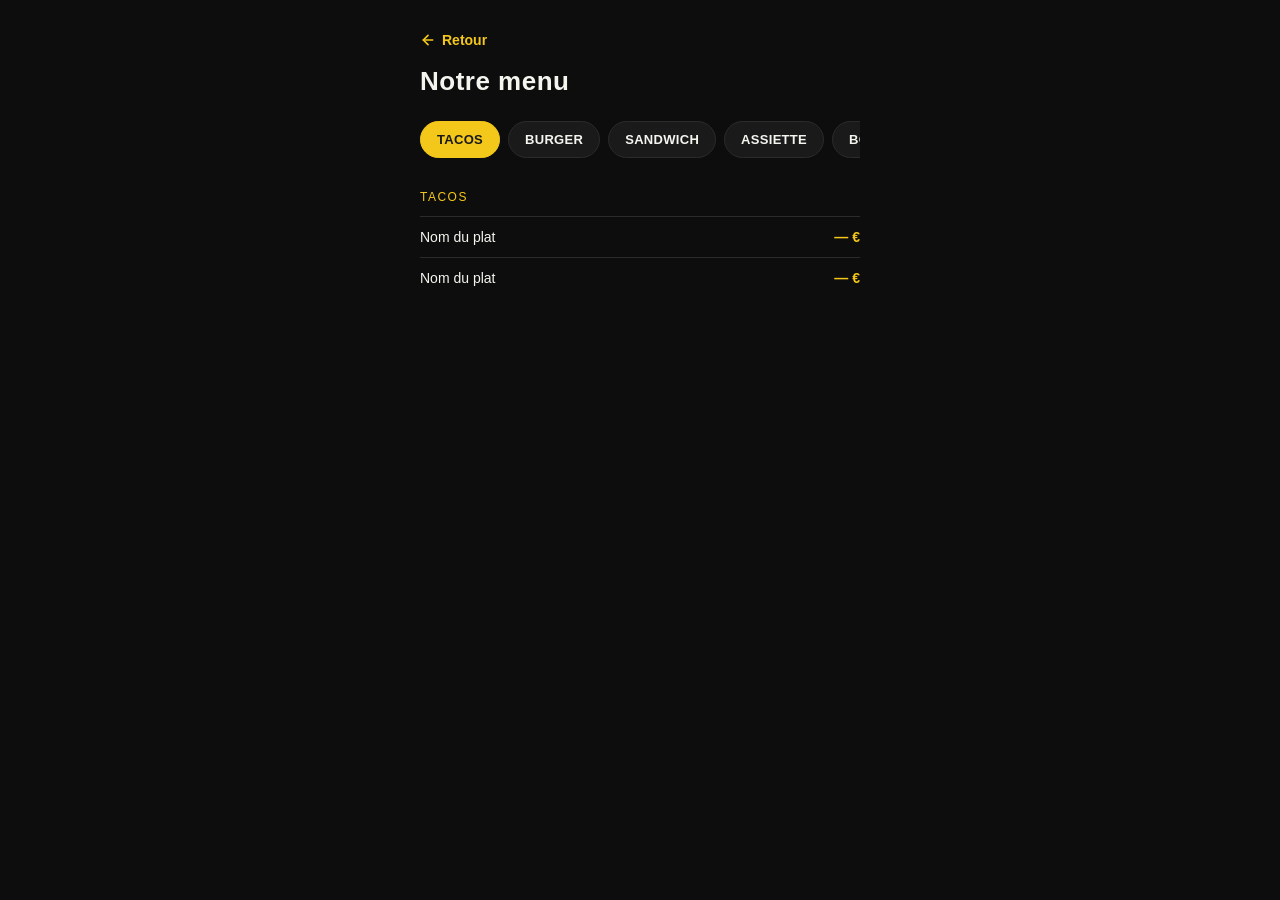
==== menu.html @ 344ff5b7 "Add files via upload" ====
<!DOCTYPE html>
<html lang="fr">
<head>
<meta charset="UTF-8">
<meta name="viewport" content="width=device-width, initial-scale=1.0">
<title>Bawi Food — Menu</title>
<link rel="stylesheet" href="style.css">
</head>
<body>
<div class="wrap">

  <div class="menu-header">
    <a href="index.html" class="back-link">
      <svg viewBox="0 0 24 24" width="16" height="16" fill="none" stroke="currentColor" stroke-width="2.5" stroke-linecap="round" stroke-linejoin="round"><line x1="19" y1="12" x2="5" y2="12"/><polyline points="12 19 5 12 12 5"/></svg>
      Retour
    </a>
    <p class="menu-title">Notre menu</p>
  </div>

  <div class="tabs" id="tabs">
    <button class="tab-btn active" data-tab="tacos">Tacos</button>
    <button class="tab-btn" data-tab="burger">Burger</button>
    <button class="tab-btn" data-tab="sandwich">Sandwich</button>
    <button class="tab-btn" data-tab="assiette">Assiette</button>
    <button class="tab-btn" data-tab="box">Box</button>
    <button class="tab-btn" data-tab="panini">Panini</button>
    <button class="tab-btn" data-tab="salade-dessert">Salade &amp; dessert</button>
    <button class="tab-btn" data-tab="extra">Extra</button>
  </div>

  <div class="tab-panel active" id="tacos">
    <p class="category-title">Tacos</p>
    <div class="item"><span class="item-name">Nom du plat</span><span class="item-price">— €</span></div>
    <div class="item"><span class="item-name">Nom du plat</span><span class="item-price">— €</span></div>
  </div>

  <div class="tab-panel" id="burger">
    <p class="category-title">Burger</p>
    <div class="item"><span class="item-name">Nom du plat</span><span class="item-price">— €</span></div>
  </div>

  <div class="tab-panel" id="sandwich">
    <p class="category-title">Sandwich</p>
    <div class="item"><span class="item-name">Nom du plat</span><span class="item-price">— €</span></div>
  </div>

  <div class="tab-panel" id="assiette">
    <p class="category-title">Assiette</p>
    <div class="item"><span class="item-name">Nom du plat</span><span class="item-price">— €</span></div>
  </div>

  <div class="tab-panel" id="box">
    <p class="category-title">Box</p>
    <div class="item"><span class="item-name">Nom du plat</span><span class="item-price">— €</span></div>
  </div>

  <div class="tab-panel" id="panini">
    <p class="category-title">Panini</p>
    <div class="item"><span class="item-name">Nom du plat</span><span class="item-price">— €</span></div>
  </div>

  <div class="tab-panel" id="salade-dessert">
    <p class="category-title">Salade &amp; dessert</p>
    <div class="item"><span class="item-name">Nom du plat</span><span class="item-price">— €</span></div>
  </div>

  <div class="tab-panel" id="extra">
    <p class="category-title">Extra</p>
    <div class="item"><span class="item-name">Nom du plat</span><span class="item-price">— €</span></div>
  </div>

</div>

<script>
  const buttons = document.querySelectorAll('.tab-btn');
  const panels = document.querySelectorAll('.tab-panel');

  buttons.forEach(btn => {
    btn.addEventListener('click', () => {
      buttons.forEach(b => b.classList.remove('active'));
      panels.forEach(p => p.classList.remove('active'));
      btn.classList.add('active');
      document.getElementById(btn.dataset.tab).classList.add('active');
    });
  });
</script>
</body>
</html>
---- style.css ----
* { margin: 0; padding: 0; box-sizing: border-box; }

:root {
  --bg: #0d0d0d;
  --bg-card: #1a1a1a;
  --white: #f5f5f0;
  --yellow: #f4c81a;
  --border: #2b2b2b;
}

body {
  background: var(--bg);
  color: var(--white);
  font-family: 'Arial', sans-serif;
  min-height: 100vh;
}

.wrap {
  max-width: 480px;
  margin: 0 auto;
  padding: 32px 20px 60px;
  display: flex;
  flex-direction: column;
  align-items: center;
  text-align: center;
}

/* --- logo --- */
.logo {
  width: 190px;
  height: 190px;
  border-radius: 50%;
  border: 4px solid var(--yellow);
  display: flex;
  align-items: center;
  justify-content: center;
  margin-bottom: 24px;
}
.logo-inner {
  width: 168px;
  height: 168px;
  border-radius: 50%;
  border: 1.5px solid var(--yellow);
  display: flex;
  align-items: center;
  justify-content: center;
}
.logo-mono {
  font-weight: 900;
  font-size: 54px;
  color: var(--yellow);
  letter-spacing: 1px;
}
.logo-placeholder-tag {
  font-size: 11px;
  color: #777;
  margin-top: -8px;
  margin-bottom: 24px;
}

/* --- adresse / horaires --- */
.address {
  font-size: 17px;
  font-weight: 700;
  letter-spacing: 0.5px;
  margin-bottom: 4px;
}
.address-sub {
  font-size: 13px;
  color: #b3b3b3;
  margin-bottom: 28px;
}

.hours {
  width: 100%;
  background: var(--bg-card);
  border: 1px solid var(--border);
  border-radius: 12px;
  padding: 16px 18px;
  margin-bottom: 32px;
}
.hours-title {
  font-size: 12px;
  text-transform: uppercase;
  letter-spacing: 1.5px;
  color: var(--yellow);
  margin-bottom: 12px;
  text-align: left;
}
.hours-row {
  display: flex;
  justify-content: space-between;
  font-size: 14px;
  padding: 6px 0;
  border-bottom: 1px solid var(--border);
  text-align: left;
}
.hours-row:last-child { border-bottom: none; }
.hours-day { font-weight: 700; }
.hours-time { color: #d9d9d9; }
.closed { color: #7a7a7a; font-style: italic; }

/* --- bouton menu --- */
.menu-btn {
  display: flex;
  align-items: center;
  justify-content: center;
  gap: 10px;
  width: 100%;
  background: var(--yellow);
  color: #1a1a1a;
  font-weight: 900;
  font-size: 18px;
  letter-spacing: 1px;
  text-transform: uppercase;
  text-decoration: none;
  padding: 18px;
  border-radius: 12px;
  transition: transform 0.15s ease, box-shadow 0.15s ease;
}
.menu-btn:hover, .menu-btn:focus-visible {
  transform: translateY(-2px);
  box-shadow: 0 6px 0 0 #b89400;
  outline: none;
}
.menu-btn:active {
  transform: translateY(0);
  box-shadow: none;
}
.menu-btn svg { width: 20px; height: 20px; }

/* --- page menu --- */
.menu-header {
  width: 100%;
  text-align: left;
  margin-bottom: 24px;
}
.back-link {
  display: inline-flex;
  align-items: center;
  gap: 6px;
  color: var(--yellow);
  text-decoration: none;
  font-size: 14px;
  font-weight: 700;
  margin-bottom: 18px;
}
.menu-title {
  font-size: 26px;
  font-weight: 900;
  letter-spacing: 0.5px;
}

/* --- onglets --- */
.tabs {
  display: flex;
  gap: 8px;
  width: 100%;
  overflow-x: auto;
  padding-bottom: 12px;
  margin-bottom: 20px;
  scrollbar-width: none;
}
.tabs::-webkit-scrollbar { display: none; }
.tab-btn {
  flex: 0 0 auto;
  background: var(--bg-card);
  border: 1px solid var(--border);
  color: var(--white);
  font-weight: 700;
  font-size: 13px;
  letter-spacing: 0.3px;
  text-transform: uppercase;
  padding: 10px 16px;
  border-radius: 999px;
  cursor: pointer;
  white-space: nowrap;
  transition: background 0.15s ease, color 0.15s ease, border-color 0.15s ease;
}
.tab-btn.active {
  background: var(--yellow);
  color: #1a1a1a;
  border-color: var(--yellow);
}

.tab-panel { display: none; width: 100%; }
.tab-panel.active { display: block; }

.category-title {
  font-size: 12px;
  text-transform: uppercase;
  letter-spacing: 1.5px;
  color: var(--yellow);
  margin-bottom: 12px;
  text-align: left;
}

.item {
  display: flex;
  justify-content: space-between;
  gap: 12px;
  padding: 12px 0;
  border-top: 1px solid var(--border);
  font-size: 14px;
  text-align: left;
}
.item-name { color: var(--white); }
.item-price { color: var(--yellow); font-weight: 700; white-space: nowrap; }
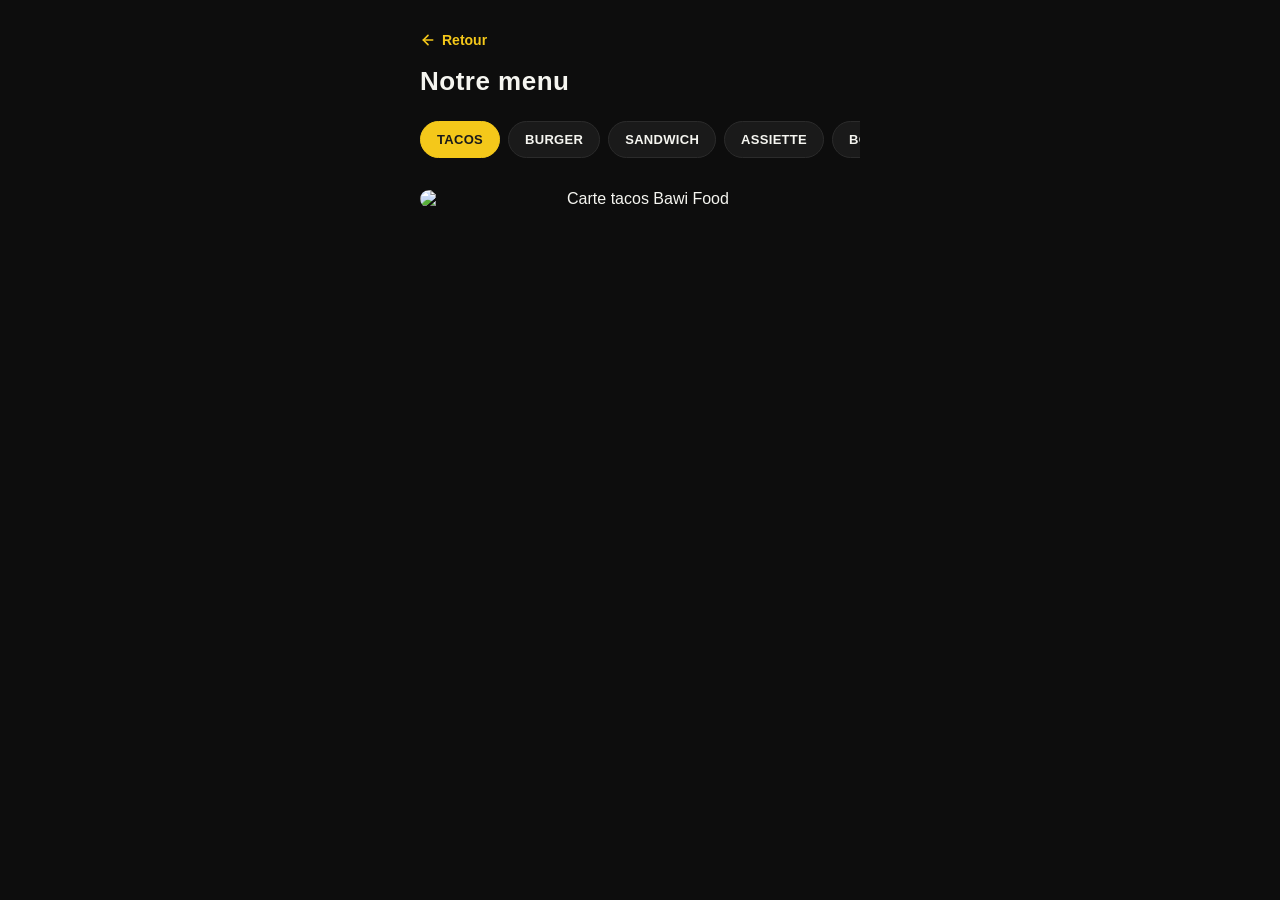
==== commit f2b17b36: "Add files via upload" ====
--- a/menu.html
+++ b/menu.html
@@ -29,9 +29,7 @@
   </div>
 
   <div class="tab-panel active" id="tacos">
-    <p class="category-title">Tacos</p>
-    <div class="item"><span class="item-name">Nom du plat</span><span class="item-price">— €</span></div>
-    <div class="item"><span class="item-name">Nom du plat</span><span class="item-price">— €</span></div>
+    <img src="images/tacos.jpg" alt="Carte tacos Bawi Food" class="category-photo">
   </div>
 
   <div class="tab-panel" id="burger">
--- a/style.css
+++ b/style.css
@@ -195,6 +195,13 @@
   text-align: left;
 }
 
+.category-photo {
+  width: 100%;
+  border-radius: 12px;
+  margin-bottom: 0;
+  display: block;
+}
+
 .item {
   display: flex;
   justify-content: space-between;
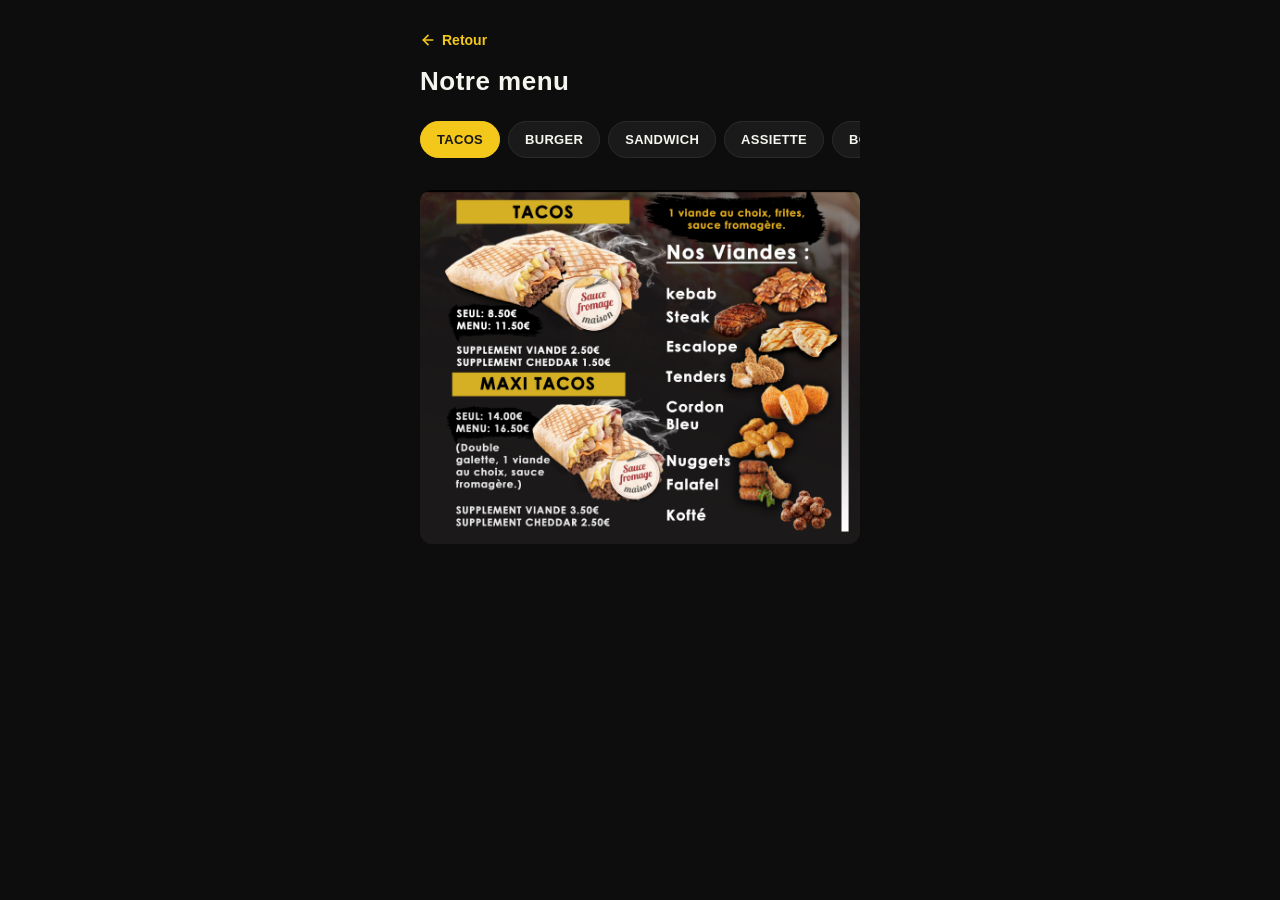
==== commit e1bf8821: "Add files via upload" ====
--- a/menu.html
+++ b/menu.html
@@ -29,7 +29,7 @@
   </div>
 
   <div class="tab-panel active" id="tacos">
-    <img src="images/tacos.jpg" alt="Carte tacos Bawi Food" class="category-photo">
+    <img src="tacos.jpg" alt="Carte tacos Bawi Food" class="category-photo">
   </div>
 
   <div class="tab-panel" id="burger">
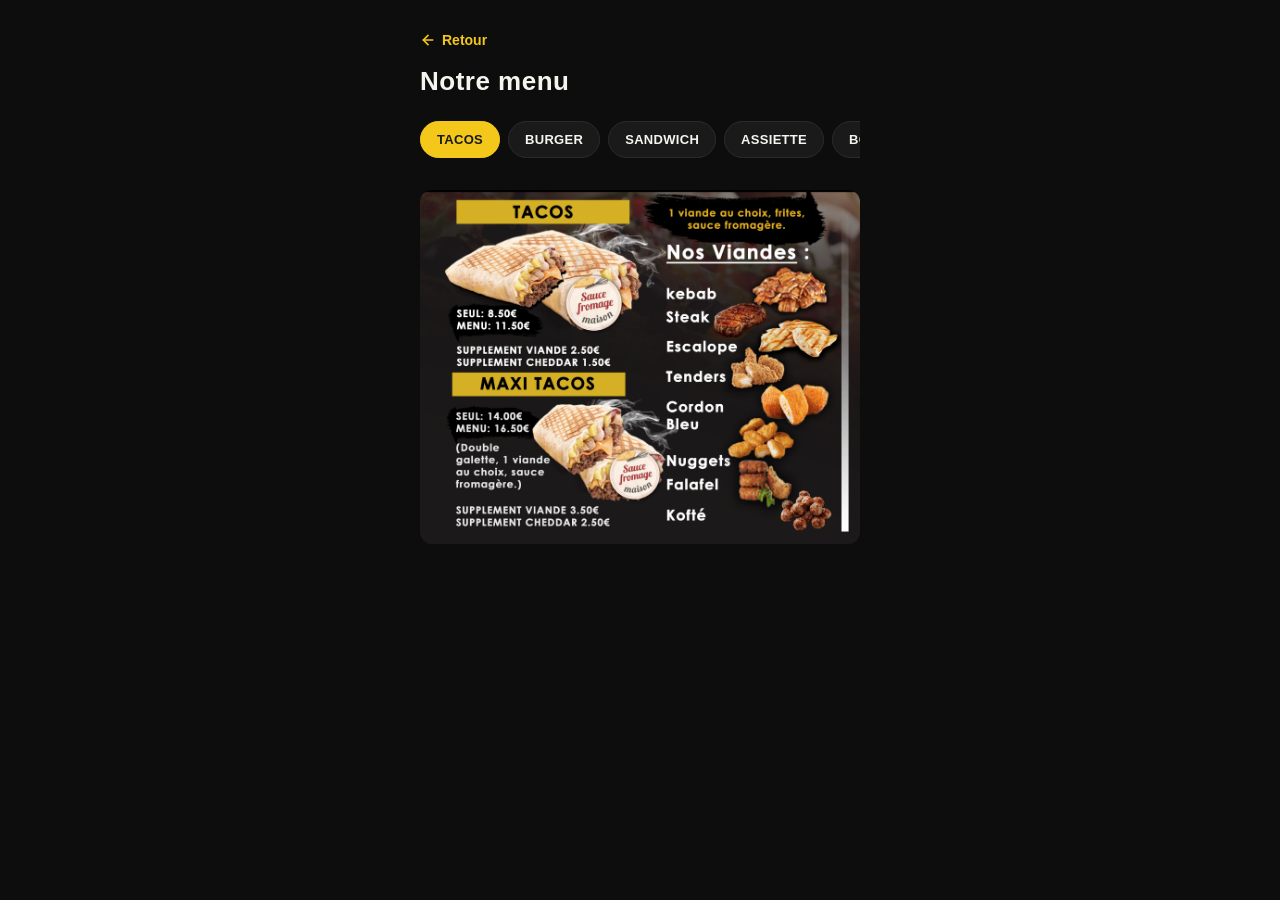
==== commit 71024c4d: "Add files via upload" ====
--- a/menu.html
+++ b/menu.html
@@ -33,13 +33,20 @@
   </div>
 
   <div class="tab-panel" id="burger">
-    <p class="category-title">Burger</p>
-    <div class="item"><span class="item-name">Nom du plat</span><span class="item-price">— €</span></div>
+    <img src="burger.jpg" alt="Carte burger Bawi Food" class="category-photo">
   </div>
 
   <div class="tab-panel" id="sandwich">
-    <p class="category-title">Sandwich</p>
-    <div class="item"><span class="item-name">Nom du plat</span><span class="item-price">— €</span></div>
+    <img src="sandwich1.jpg" alt="Kebab" class="category-photo">
+    <img src="sandwich2.jpg" alt="Maxi kebab" class="category-photo">
+    <img src="sandwich3.jpg" alt="Galette" class="category-photo">
+    <img src="sandwich4.jpg" alt="Américain" class="category-photo">
+    <img src="sandwich5.jpg" alt="Maxi wrap" class="category-photo">
+    <img src="sandwich6.jpg" alt="Miche kebab" class="category-photo">
+    <img src="sandwich7.jpg" alt="Wrap poulet" class="category-photo">
+    <img src="sandwich8.jpg" alt="Maxi galette" class="category-photo">
+    <img src="sandwich9.jpg" alt="Escalope" class="category-photo">
+    <img src="sandwich10.jpg" alt="Kebab frites" class="category-photo">
   </div>
 
   <div class="tab-panel" id="assiette">
--- a/style.css
+++ b/style.css
@@ -198,9 +198,10 @@
 .category-photo {
   width: 100%;
   border-radius: 12px;
-  margin-bottom: 0;
+  margin-bottom: 12px;
   display: block;
 }
+.category-photo:first-child { margin-top: 0; }
 
 .item {
   display: flex;
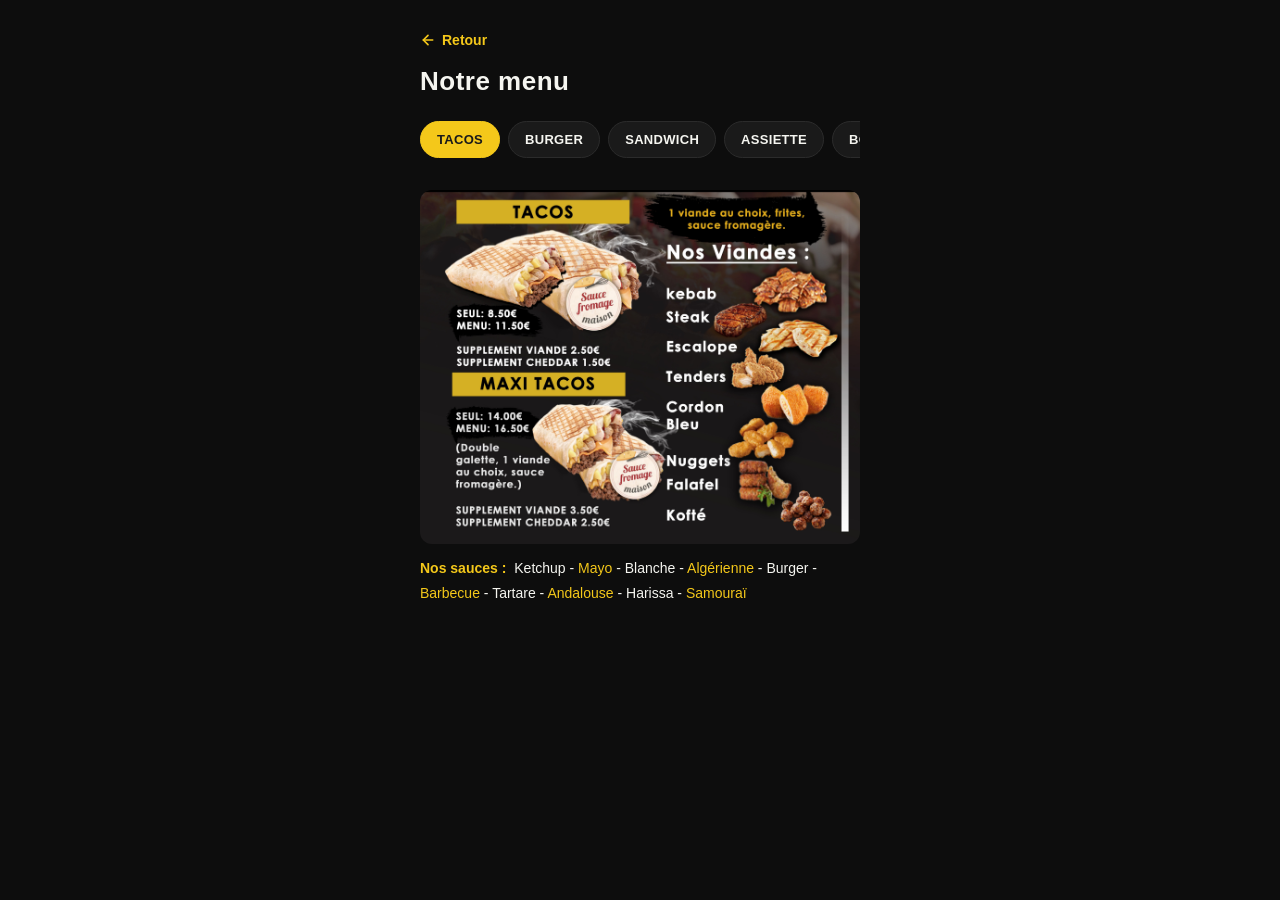
==== commit b8e258f6: "Add files via upload" ====
--- a/menu.html
+++ b/menu.html
@@ -30,10 +30,12 @@
 
   <div class="tab-panel active" id="tacos">
     <img src="tacos.jpg" alt="Carte tacos Bawi Food" class="category-photo">
+    <p class="sauces"><span class="sauces-label">Nos sauces :</span> <span class="sauce-white">Ketchup</span> - <span class="sauce-yellow">Mayo</span> - <span class="sauce-white">Blanche</span> - <span class="sauce-yellow">Algérienne</span> - <span class="sauce-white">Burger</span> - <span class="sauce-yellow">Barbecue</span> - <span class="sauce-white">Tartare</span> - <span class="sauce-yellow">Andalouse</span> - <span class="sauce-white">Harissa</span> - <span class="sauce-yellow">Samouraï</span></p>
   </div>
 
   <div class="tab-panel" id="burger">
     <img src="burger.jpg" alt="Carte burger Bawi Food" class="category-photo">
+    <p class="sauces"><span class="sauces-label">Nos sauces :</span> <span class="sauce-white">Ketchup</span> - <span class="sauce-yellow">Mayo</span> - <span class="sauce-white">Blanche</span> - <span class="sauce-yellow">Algérienne</span> - <span class="sauce-white">Burger</span> - <span class="sauce-yellow">Barbecue</span> - <span class="sauce-white">Tartare</span> - <span class="sauce-yellow">Andalouse</span> - <span class="sauce-white">Harissa</span> - <span class="sauce-yellow">Samouraï</span></p>
   </div>
 
   <div class="tab-panel" id="sandwich">
@@ -47,31 +49,31 @@
     <img src="sandwich8.jpg" alt="Maxi galette" class="category-photo">
     <img src="sandwich9.jpg" alt="Escalope" class="category-photo">
     <img src="sandwich10.jpg" alt="Kebab frites" class="category-photo">
+    <p class="sauces"><span class="sauces-label">Nos sauces :</span> <span class="sauce-white">Ketchup</span> - <span class="sauce-yellow">Mayo</span> - <span class="sauce-white">Blanche</span> - <span class="sauce-yellow">Algérienne</span> - <span class="sauce-white">Burger</span> - <span class="sauce-yellow">Barbecue</span> - <span class="sauce-white">Tartare</span> - <span class="sauce-yellow">Andalouse</span> - <span class="sauce-white">Harissa</span> - <span class="sauce-yellow">Samouraï</span></p>
   </div>
 
   <div class="tab-panel" id="assiette">
-    <p class="category-title">Assiette</p>
-    <div class="item"><span class="item-name">Nom du plat</span><span class="item-price">— €</span></div>
+    <img src="assiette1.jpg" alt="Assiette escalope, mix kebab, adana" class="category-photo">
+    <img src="assiette2.jpg" alt="Assiette panini, kebab, tenders, steaks" class="category-photo">
+    <p class="sauces"><span class="sauces-label">Nos sauces :</span> <span class="sauce-white">Ketchup</span> - <span class="sauce-yellow">Mayo</span> - <span class="sauce-white">Blanche</span> - <span class="sauce-yellow">Algérienne</span> - <span class="sauce-white">Burger</span> - <span class="sauce-yellow">Barbecue</span> - <span class="sauce-white">Tartare</span> - <span class="sauce-yellow">Andalouse</span> - <span class="sauce-white">Harissa</span> - <span class="sauce-yellow">Samouraï</span></p>
   </div>
 
   <div class="tab-panel" id="box">
-    <p class="category-title">Box</p>
-    <div class="item"><span class="item-name">Nom du plat</span><span class="item-price">— €</span></div>
+    <img src="box.jpg" alt="Carte box Bawi Food" class="category-photo">
+    <p class="sauces"><span class="sauces-label">Nos sauces :</span> <span class="sauce-white">Ketchup</span> - <span class="sauce-yellow">Mayo</span> - <span class="sauce-white">Blanche</span> - <span class="sauce-yellow">Algérienne</span> - <span class="sauce-white">Burger</span> - <span class="sauce-yellow">Barbecue</span> - <span class="sauce-white">Tartare</span> - <span class="sauce-yellow">Andalouse</span> - <span class="sauce-white">Harissa</span> - <span class="sauce-yellow">Samouraï</span></p>
   </div>
 
   <div class="tab-panel" id="panini">
-    <p class="category-title">Panini</p>
-    <div class="item"><span class="item-name">Nom du plat</span><span class="item-price">— €</span></div>
+    <img src="panini.jpg" alt="Carte panini Bawi Food" class="category-photo">
+    <p class="sauces"><span class="sauces-label">Nos sauces :</span> <span class="sauce-white">Ketchup</span> - <span class="sauce-yellow">Mayo</span> - <span class="sauce-white">Blanche</span> - <span class="sauce-yellow">Algérienne</span> - <span class="sauce-white">Burger</span> - <span class="sauce-yellow">Barbecue</span> - <span class="sauce-white">Tartare</span> - <span class="sauce-yellow">Andalouse</span> - <span class="sauce-white">Harissa</span> - <span class="sauce-yellow">Samouraï</span></p>
   </div>
 
   <div class="tab-panel" id="salade-dessert">
-    <p class="category-title">Salade &amp; dessert</p>
-    <div class="item"><span class="item-name">Nom du plat</span><span class="item-price">— €</span></div>
+    <img src="salade-dessert.jpg" alt="Carte salades et desserts Bawi Food" class="category-photo">
   </div>
 
   <div class="tab-panel" id="extra">
-    <p class="category-title">Extra</p>
-    <div class="item"><span class="item-name">Nom du plat</span><span class="item-price">— €</span></div>
+    <img src="extra.jpg" alt="Carte extras Bawi Food" class="category-photo">
   </div>
 
 </div>
--- a/style.css
+++ b/style.css
@@ -203,6 +203,22 @@
 }
 .category-photo:first-child { margin-top: 0; }
 
+/* --- liste des sauces --- */
+.sauces {
+  width: 100%;
+  text-align: left;
+  font-size: 14px;
+  margin-top: 4px;
+  line-height: 1.8;
+}
+.sauces-label {
+  color: var(--yellow);
+  font-weight: 700;
+  margin-right: 4px;
+}
+.sauce-white { color: var(--white); }
+.sauce-yellow { color: var(--yellow); }
+
 .item {
   display: flex;
   justify-content: space-between;
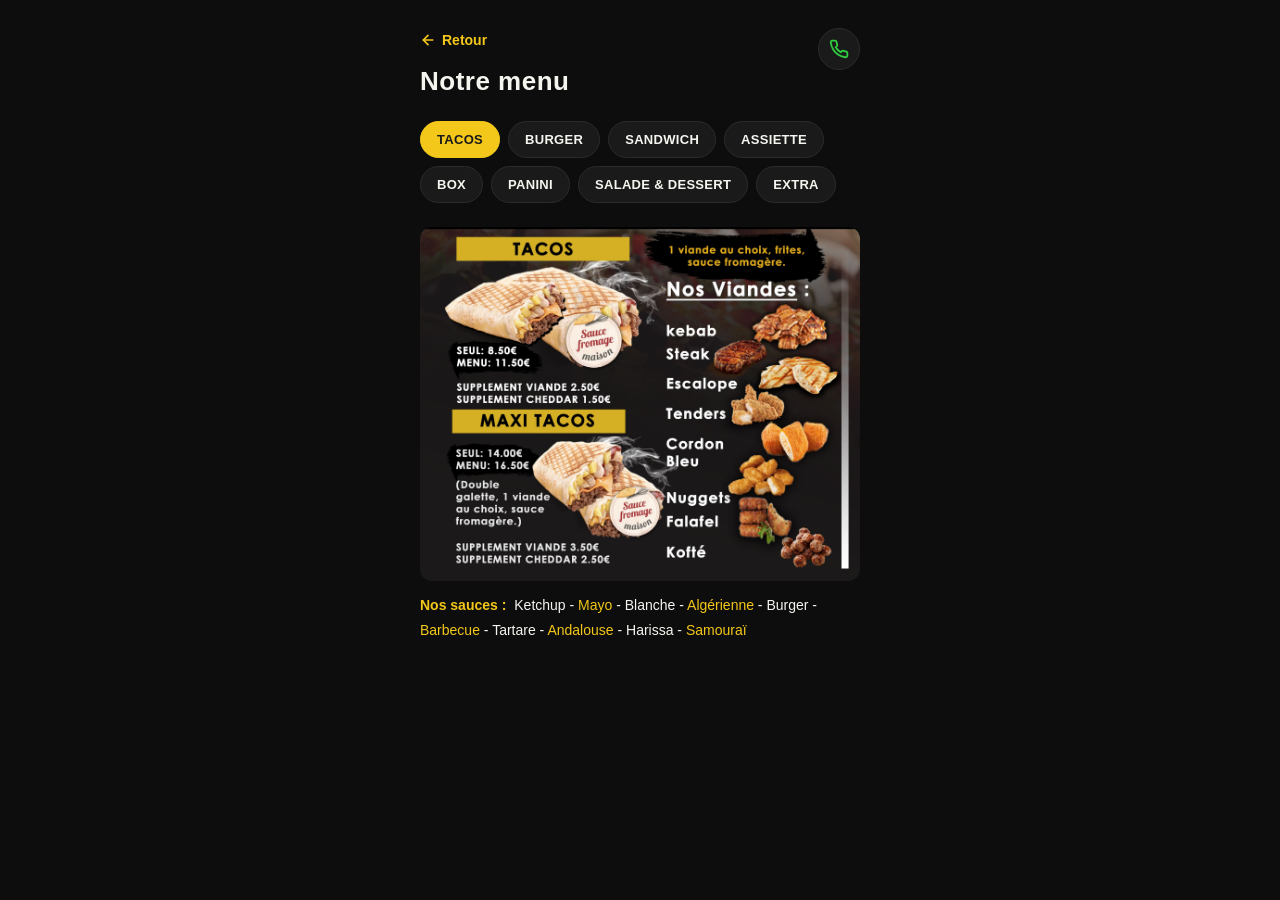
==== commit dc7ac573: "Add files via upload" ====
--- a/menu.html
+++ b/menu.html
@@ -10,6 +10,9 @@
 <div class="wrap">
 
   <div class="menu-header">
+    <a href="tel:0988498501" class="call-btn" aria-label="Appeler Bawi Food">
+      <svg viewBox="0 0 24 24" width="20" height="20" fill="none" stroke="currentColor" stroke-width="2.2" stroke-linecap="round" stroke-linejoin="round"><path d="M22 16.92v3a2 2 0 0 1-2.18 2 19.79 19.79 0 0 1-8.63-3.07 19.5 19.5 0 0 1-6-6 19.79 19.79 0 0 1-3.07-8.67A2 2 0 0 1 4.11 2h3a2 2 0 0 1 2 1.72c.127.96.362 1.903.7 2.81a2 2 0 0 1-.45 2.11L8.09 9.91a16 16 0 0 0 6 6l1.27-1.27a2 2 0 0 1 2.11-.45c.907.338 1.85.573 2.81.7A2 2 0 0 1 22 16.92z"/></svg>
+    </a>
     <a href="index.html" class="back-link">
       <svg viewBox="0 0 24 24" width="16" height="16" fill="none" stroke="currentColor" stroke-width="2.5" stroke-linecap="round" stroke-linejoin="round"><line x1="19" y1="12" x2="5" y2="12"/><polyline points="12 19 5 12 12 5"/></svg>
       Retour
--- a/style.css
+++ b/style.css
@@ -26,35 +26,9 @@
 }
 
 /* --- logo --- */
-.logo {
+.logo-img {
   width: 190px;
   height: 190px;
-  border-radius: 50%;
-  border: 4px solid var(--yellow);
-  display: flex;
-  align-items: center;
-  justify-content: center;
-  margin-bottom: 24px;
-}
-.logo-inner {
-  width: 168px;
-  height: 168px;
-  border-radius: 50%;
-  border: 1.5px solid var(--yellow);
-  display: flex;
-  align-items: center;
-  justify-content: center;
-}
-.logo-mono {
-  font-weight: 900;
-  font-size: 54px;
-  color: var(--yellow);
-  letter-spacing: 1px;
-}
-.logo-placeholder-tag {
-  font-size: 11px;
-  color: #777;
-  margin-top: -8px;
   margin-bottom: 24px;
 }
 
@@ -68,8 +42,19 @@
 .address-sub {
   font-size: 13px;
   color: #b3b3b3;
+  margin-bottom: 10px;
+}
+.phone {
+  display: flex;
+  align-items: center;
+  gap: 8px;
+  font-size: 15px;
+  font-weight: 700;
+  color: var(--yellow);
+  text-decoration: none;
   margin-bottom: 28px;
 }
+.phone svg { color: #2ecc40; }
 
 .hours {
   width: 100%;
@@ -134,7 +119,24 @@
   width: 100%;
   text-align: left;
   margin-bottom: 24px;
-}
+  position: relative;
+}
+.call-btn {
+  position: absolute;
+  top: -4px;
+  right: 0;
+  width: 42px;
+  height: 42px;
+  border-radius: 50%;
+  background: var(--bg-card);
+  border: 1px solid var(--border);
+  color: #2ecc40;
+  display: flex;
+  align-items: center;
+  justify-content: center;
+  text-decoration: none;
+}
+.call-btn:active { transform: scale(0.95); }
 .back-link {
   display: inline-flex;
   align-items: center;
@@ -154,14 +156,21 @@
 /* --- onglets --- */
 .tabs {
   display: flex;
+  flex-wrap: wrap;
   gap: 8px;
   width: 100%;
-  overflow-x: auto;
-  padding-bottom: 12px;
+  padding-bottom: 4px;
   margin-bottom: 20px;
-  scrollbar-width: none;
-}
-.tabs::-webkit-scrollbar { display: none; }
+}
+@media (max-width: 520px) {
+  .tabs {
+    flex-wrap: nowrap;
+    overflow-x: auto;
+    padding-bottom: 12px;
+    scrollbar-width: none;
+  }
+  .tabs::-webkit-scrollbar { display: none; }
+}
 .tab-btn {
   flex: 0 0 auto;
   background: var(--bg-card);
